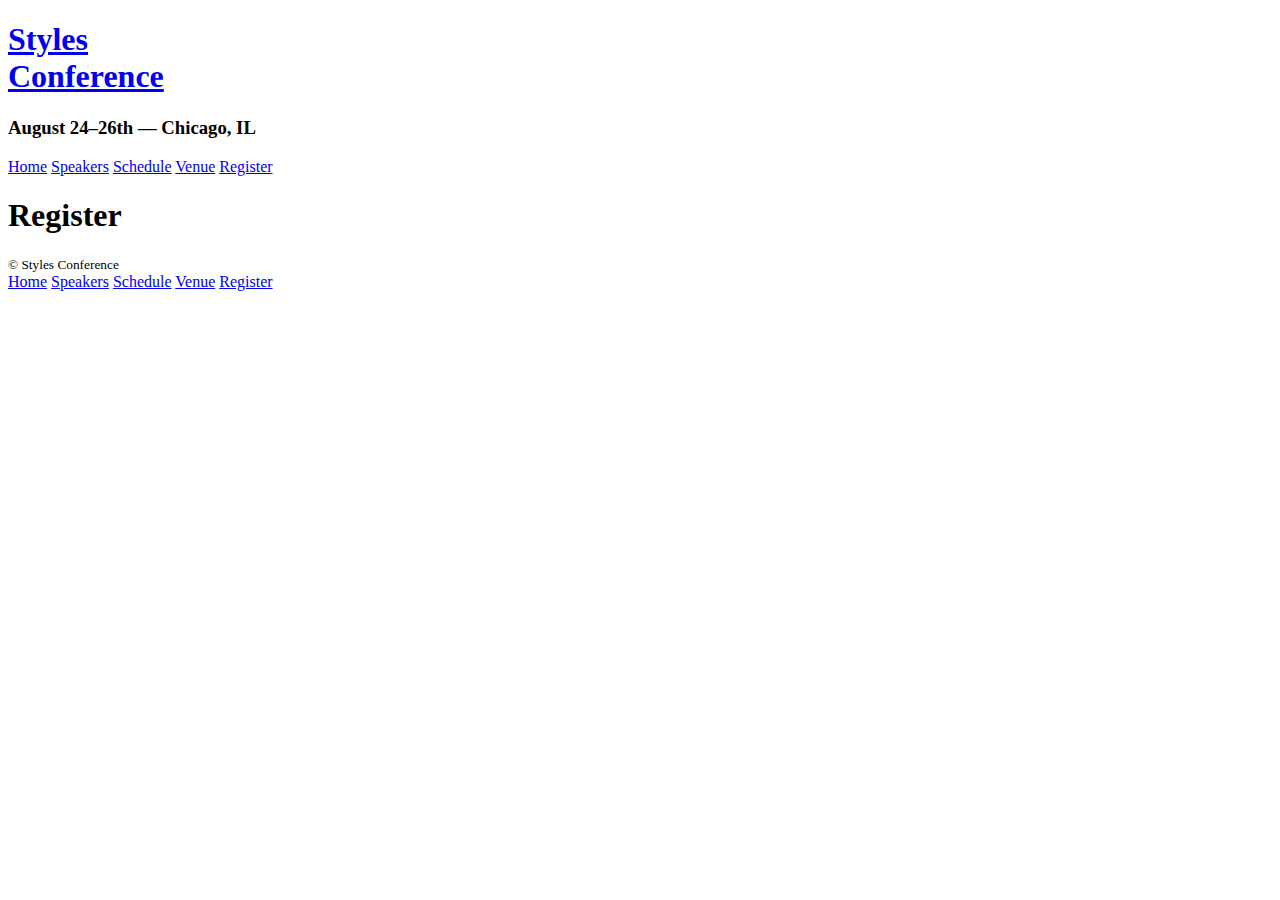
==== register.html @ 85e69a32 "gonna commit and push in case my PC dies" ====
<!DOCTYPE html>
<html lang="en">

  <head>
    <meta charset="utf-8">
    <title>Register - Styles Conference</title>
    <link rel="stylesheet" href="assets/stylesheets/main.css">
  </head>

  <body>

    <!-- Header -->

    <header class="container group">

      <h1 class="logo">
        <a href="index.html">Styles <br> Conference</a>
      </h1>

      <h3 class="tagline">August 24&ndash;26th &mdash; Chicago, IL</h3>

      <nav class="nav primary-nav">
        <a href="index.html">Home</a>
        <a href="speakers.html">Speakers</a>
        <a href="schedule.html">Schedule</a>
        <a href="venue.html">Venue</a>
        <a href="register.html">Register</a>
      </nav>

    </header>

    <!-- Main content -->
<section class="row-alt">
    <div class="container">

      <h1>Register</h1>

    </div>
</section>
    <!-- Footer -->

    <footer class="primary-footer container group">

      <small>&copy; Styles Conference</small>

      <nav class="nav">
        <a href="index.html">Home</a>
        <a href="speakers.html">Speakers</a>
        <a href="schedule.html">Schedule</a>
        <a href="venue.html">Venue</a>
        <a href="register.html">Register</a>
      </nav>

    </footer>

  </body>
</html>
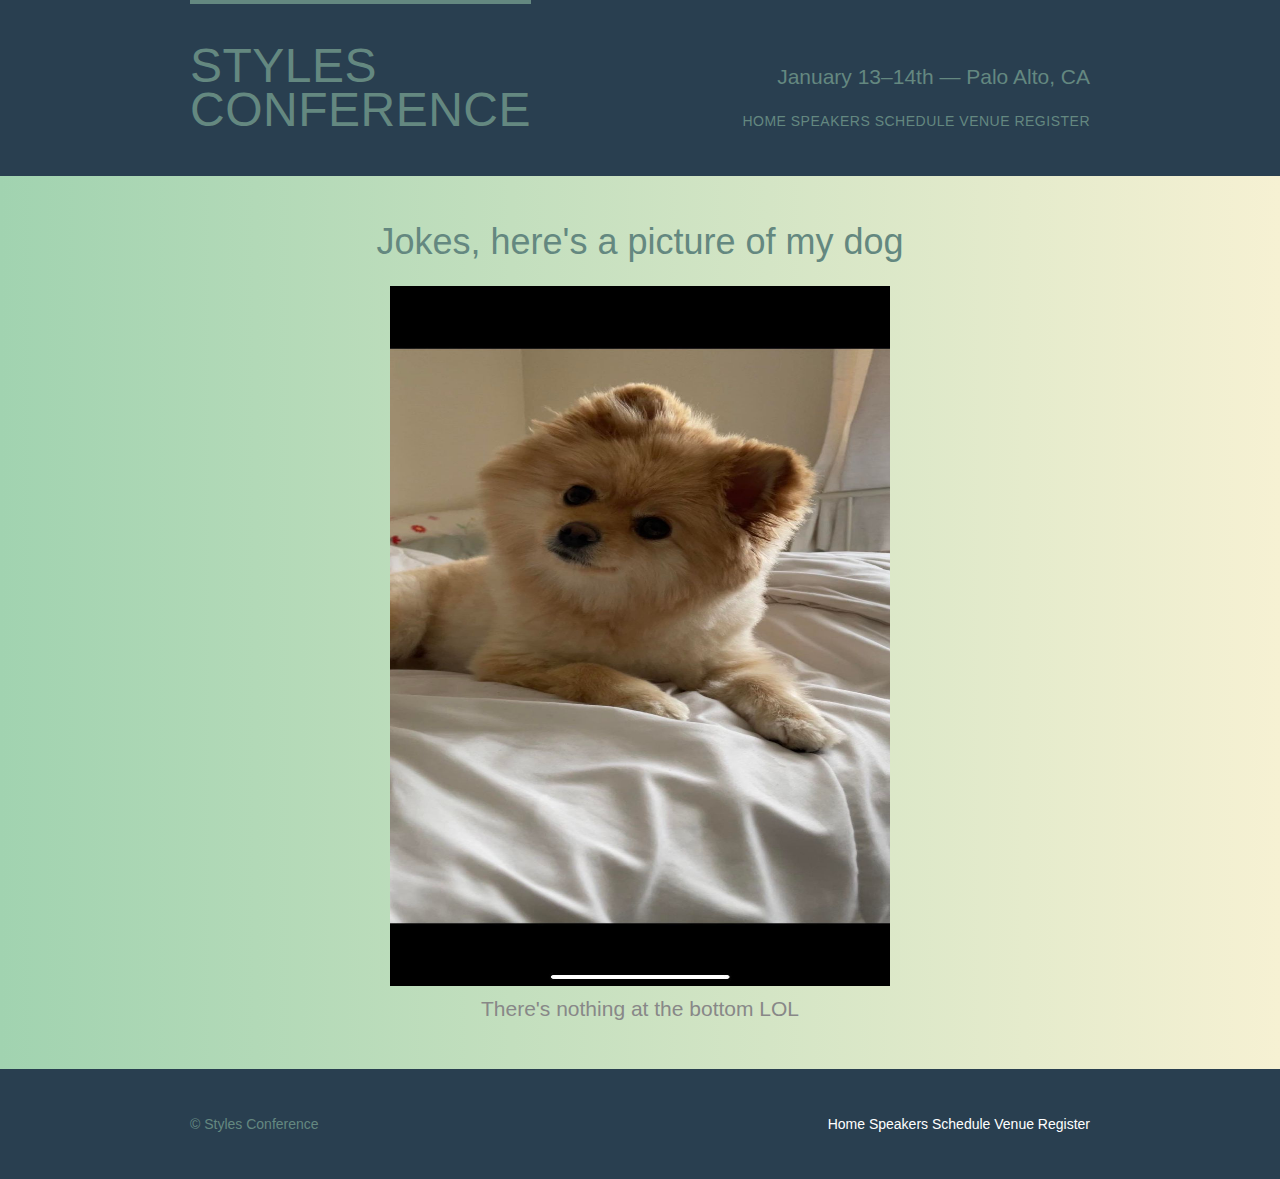
==== commit 5ca08da3: "New fun update" ====
--- a/register.html
+++ b/register.html
@@ -4,7 +4,7 @@
   <head>
     <meta charset="utf-8">
     <title>Register - Styles Conference</title>
-    <link rel="stylesheet" href="assets/stylesheets/main.css">
+    <link rel="stylesheet" href="assets/main.css">
   </head>
 
   <body>
@@ -17,7 +17,7 @@
         <a href="index.html">Styles <br> Conference</a>
       </h1>
 
-      <h3 class="tagline">August 24&ndash;26th &mdash; Chicago, IL</h3>
+      <h3 class="tagline">January 13&ndash;14th &mdash; Palo Alto, CA</h3>
 
       <nav class="nav primary-nav">
         <a href="index.html">Home</a>
@@ -31,9 +31,11 @@
 
     <!-- Main content -->
 <section class="row-alt">
-    <div class="container">
+    <div class="lead container">
 
-      <h1>Register</h1>
+      <h1>Jokes, here's a picture of my dog</h1>
+      <img src="peachy.jpg" alt="My fluffy dog" width="500" height="700">
+      <p>There's nothing at the bottom LOL</p>
 
     </div>
 </section>
--- a/assets/main.css
+++ b/assets/main.css
@@ -0,0 +1,346 @@
+/* http://meyerweb.com/eric/tools/css/reset/
+   v2.0 | 20110126
+   License: none (public domain)
+*/
+
+html, body, div, span, applet, object, iframe,
+h1, h2, h3, h4, h5, h6, p, blockquote, pre,
+a, abbr, acronym, address, big, cite, code,
+del, dfn, em, img, ins, kbd, q, s, samp,
+small, strike, strong, sub, sup, tt, var,
+b, u, i, center,
+dl, dt, dd, ol, ul, li,
+fieldset, form, label, legend,
+table, caption, tbody, tfoot, thead, tr, th, td,
+article, aside, canvas, details, embed,
+figure, figcaption, footer, header, hgroup,
+menu, nav, output, ruby, section, summary,
+time, mark, audio, video {
+  margin: 0;
+  padding: 0;
+  border: 0;
+  font-size: 100%;
+  font: inherit;
+  vertical-align: baseline;
+}
+/* HTML5 display-role reset for older browsers */
+article, aside, details, figcaption, figure,
+footer, header, hgroup, menu, nav, section {
+  display: block;
+}
+body {
+  line-height: 1;
+}
+ol, ul {
+  list-style: none;
+}
+blockquote, q {
+  quotes: none;
+}
+blockquote:before, blockquote:after,
+q:before, q:after {
+  content: '';
+  content: none;
+}
+table {
+  border-collapse: collapse;
+  border-spacing: 0;
+}
+
+/*
+  ========================================
+  Custom styles
+  ========================================
+*/
+
+body {
+	background: #293f50;
+	color: #888;
+	font: 300 16px/22px "Lato", "Open Sans", "Helvetica Neue", Helvetica, Arial, sans-serif;
+}
+
+/*
+  ========================================
+  Grid
+  ========================================
+*/
+
+*,
+*:before,
+*:after {
+  -webkit-box-sizing: border-box;
+     -moz-box-sizing: border-box;
+          box-sizing: border-box;
+}
+.container,
+.grid {
+  margin: 0 auto;
+  width: 960px;
+}
+.container {
+  padding-left: 30px;
+  padding-right: 30px;
+}
+.grid,
+.col-1-3,
+.col-2-3 {
+  padding-left: 15px;
+  padding-right: 15px;
+}
+.col-1-3,
+.col-2-3  {
+  display: inline-block;
+  vertical-align: top;
+}
+.col-1-3 {
+  width: 33.33%;
+}
+.col-2-3 {
+  width: 66.66%;
+}
+
+/*
+  ========================================
+  Clearfix
+  ========================================
+*/
+
+.group:before,
+.group:after {
+  content: "";
+  display: table;
+}
+.group:after {
+  clear: both;
+}
+.group {
+  clear: both;
+  *zoom: 1;
+}
+
+/*
+  ========================================
+  Typography
+  ========================================
+*/
+
+h1, h2, h3, h4 {
+  color: #648880;
+}
+h1, h3, h4, h5, p {
+  margin-bottom: 22px;
+}
+h1 {
+  font-size: 36px;
+  line-height: 44px;
+}
+h2 {
+  font-size: 24px;
+  line-height: 44px;
+}
+h3 {
+  font-size: 21px;
+}
+h4 {
+  font-size: 18px;
+}
+h5 {
+  color: #a9b2b9;
+  font-size: 14px;
+  font-weight: 400;
+  text-transform: uppercase;
+}
+strong {
+  font-weight: 400;
+}
+cite,
+em {
+  font-style: italic;
+}
+
+/*
+  ========================================
+  Links
+  ========================================
+*/
+
+a {
+  color: #648880;
+  text-decoration: none;
+}
+a:hover {
+  color: #a9b2b9;
+}
+p a {
+  border-bottom: 1px solid #dfe2e5;
+}
+
+/*
+  ========================================
+  Buttons
+  ========================================
+*/
+
+.btn {
+  border-radius: 5px;
+  color: #fff;
+  cursor: pointer;
+  display: inline-block;
+  font-weight: 400;
+  letter-spacing: .5px;
+  margin: 0;
+  text-transform: uppercase;
+}
+.btn-alt {
+  border: 1px solid #dfff;
+  padding: 10px 30px;
+}
+
+.btn-alt:hover {
+	background: #fff;
+	color: #648880;
+}
+
+/*
+  ========================================
+  Primary header
+  ========================================
+*/
+
+.logo {
+  border-top: 4px solid #648880;
+  float: left;
+  font-size: 48px;
+  font-weight: 100;
+  letter-spacing: .5px;
+  line-height: 44px;
+  padding: 40px 0 22px 0;
+  text-transform: uppercase;
+}
+.tagline {
+  margin: 66px 0 22px 0;
+  text-align: right;
+}
+.primary-nav {
+  font-size: 14px;
+  font-weight: 400;
+  letter-spacing: .5px;
+  text-transform: uppercase;
+}
+
+/*
+  ========================================
+  Primary footer
+  ========================================
+*/
+
+.primary-footer {
+  color: #648880;
+  font-size: 14px;
+  padding-bottom: 44px;
+  padding-top: 44px;
+}
+.primary-footer small {
+  float: left;
+  font-weight: 400;
+}
+
+/*
+  ========================================
+  Navigation
+  ========================================
+*/
+
+.nav {
+  text-align: right;
+}
+
+/*
+  ========================================
+  Home
+  ========================================
+*/
+
+.hero {
+	color: #fff;
+  line-height: 44px;
+  padding: 22px 80px 66px 80px;
+  text-align: center;
+}
+.hero h2 {
+  font-size: 36px;
+}
+.hero p {
+  font-size: 24px;
+  font-weight: 100;
+}
+
+.fun {
+	color: #fff;
+	font-size: 4px;
+	font-weight: 300;
+}
+
+.teaser a:hover h3 {
+  color: #a9b2b9;
+}
+
+.primary-header a,
+.primary-footer a {
+	color: #fff;
+}
+
+.primary-header a:hover,
+.primary-footer a:hover {
+	color: #648880;
+}
+
+/*
+===============
+Rows
+===============
+*/
+
+.row {
+	background: #fff;
+	padding: 66px 0 44px 0;
+}
+
+.row,
+.row-alt {
+	min-width: 960px;
+}
+
+.row-alt {
+	background:#cbe2c1;
+	background: -webkit-linear-gradient(to right, #a1d3b0, #f6f1d3);
+	background: -moz-linear-gradient(to right, #a1d3b0, #f6f1d3);
+	background: linear-gradient(to right, #a1d3b0, #f6f1d3);
+	padding: 44px 0 22px 0;
+}
+
+/*
+=====================
+Leads
+=====================
+*/
+
+.lead {
+	text-align: center;
+}
+
+.lead p {
+	font-size: 21px;
+	line-height: 33px;
+}
+
+/*
+================
+Peachy
+================
+*/
+
+.peachy.jpg {
+	width: 500px;
+	height: 500px;
+}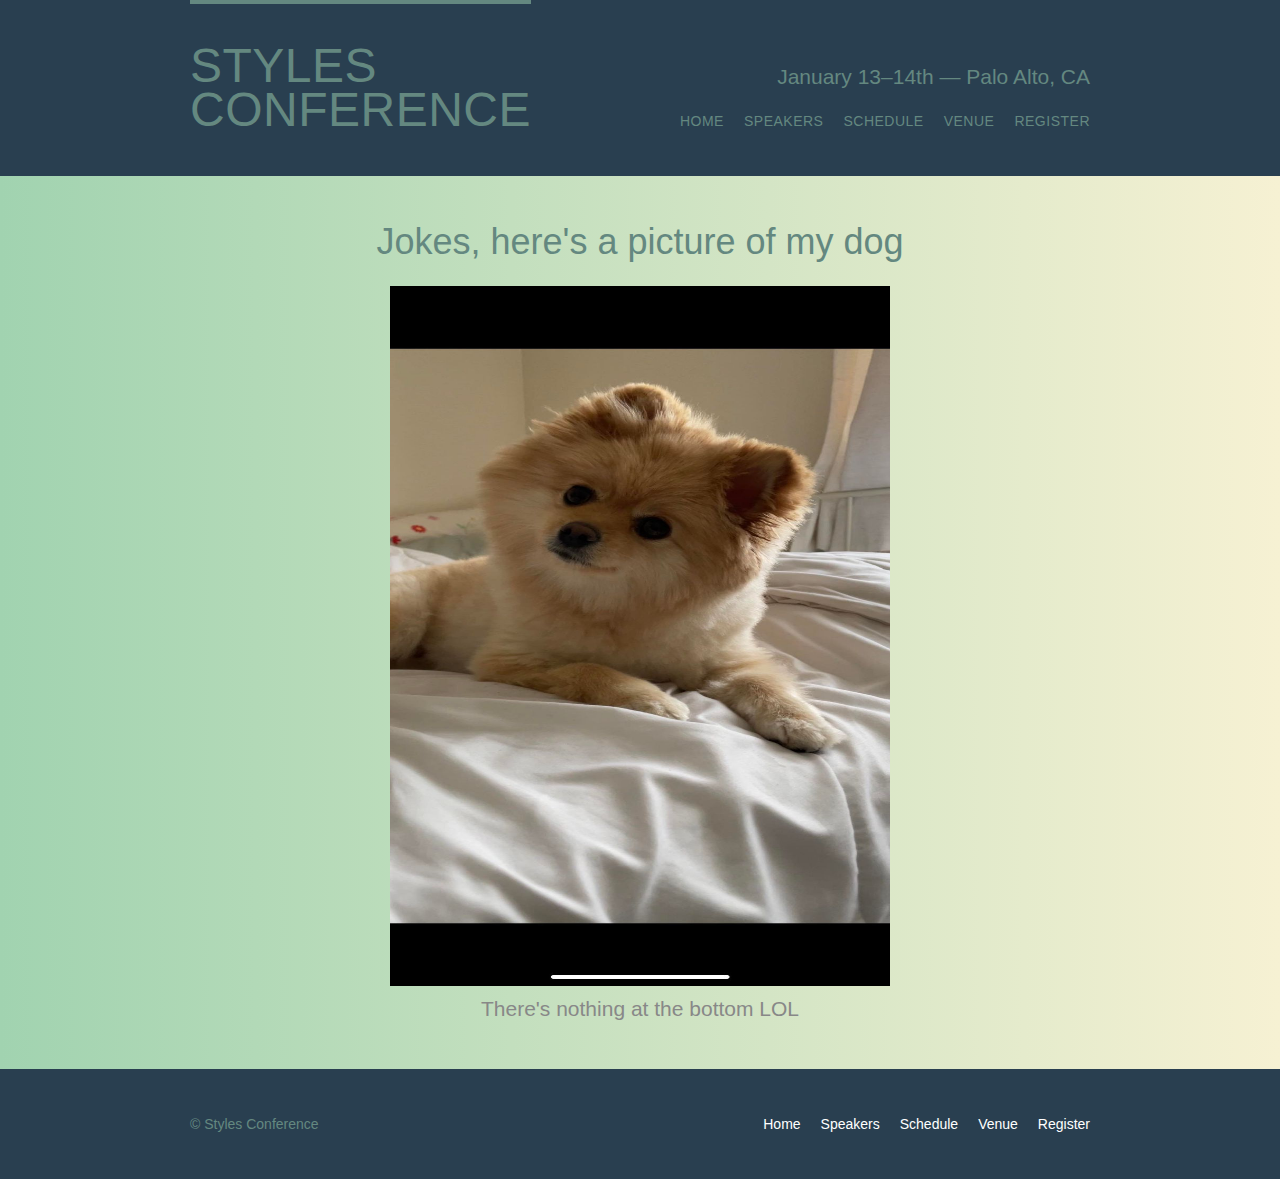
==== commit 3b7cc06c: "committing so that I can use this on my laptop" ====
--- a/register.html
+++ b/register.html
@@ -20,11 +20,13 @@
       <h3 class="tagline">January 13&ndash;14th &mdash; Palo Alto, CA</h3>
 
       <nav class="nav primary-nav">
-        <a href="index.html">Home</a>
-        <a href="speakers.html">Speakers</a>
-        <a href="schedule.html">Schedule</a>
-        <a href="venue.html">Venue</a>
-        <a href="register.html">Register</a>
+        <ul>
+            <li><a href="index.html">Home</a></li><!--
+            --><li><a href="speakers.html">Speakers</a></li><!--
+            --><li><a href="schedule.html">Schedule</a></li><!--
+            --><li><a href="venue.html">Venue</a></li><!--
+            --><li><a href="register.html">Register</a></li>
+          </ul>
       </nav>
 
     </header>
@@ -46,11 +48,13 @@
       <small>&copy; Styles Conference</small>
 
       <nav class="nav">
-        <a href="index.html">Home</a>
-        <a href="speakers.html">Speakers</a>
-        <a href="schedule.html">Schedule</a>
-        <a href="venue.html">Venue</a>
-        <a href="register.html">Register</a>
+        <ul>
+            <li><a href="index.html">Home</a></li><!--
+            --><li><a href="speakers.html">Speakers</a></li><!--
+            --><li><a href="schedule.html">Schedule</a></li><!--
+            --><li><a href="venue.html">Venue</a></li><!--
+            --><li><a href="register.html">Register</a></li>
+        </ul>
       </nav>
 
     </footer>
--- a/assets/main.css
+++ b/assets/main.css
@@ -255,6 +255,16 @@
   text-align: right;
 }
 
+.nav li {
+	display: inline-block;
+	margin: 0 10px;
+	vertical-align: top;
+}
+
+.nav li:last-child {
+	margin-right: 0;
+}
+
 /*
   ========================================
   Home
@@ -280,6 +290,14 @@
 	font-size: 4px;
 	font-weight: 300;
 }
+
+.teaser {
+	border-radius: 5px;
+	display: block;
+	margin-bottom: 22px;
+	max-width: 100%;
+}
+
 
 .teaser a:hover h3 {
   color: #a9b2b9;
@@ -343,4 +361,43 @@
 .peachy.jpg {
 	width: 500px;
 	height: 500px;
+}
+
+/*
+=================
+Speaker info
+=================
+*/
+
+.speaker-info {
+	border: 1px solid #dfe2e5;
+	border-radius: 5px;
+	margin-top: 88px;
+	padding-bottom: 22px;
+	text-align: center; 
+}
+
+.speaker {
+	margin-bottom: 44px;
+}
+
+.speaker-info img {
+	border-radius: 50%;
+	height: 130px;
+	margin-top: -66px 0 22px 0;
+	vertical-align: top;
+}
+
+/*
+==================
+Venue
+==================
+*/
+
+.venue-theatre {
+	margin-bottom: 66px;
+}
+
+.venue-hotel {
+	margin-bottom: 22px;
 }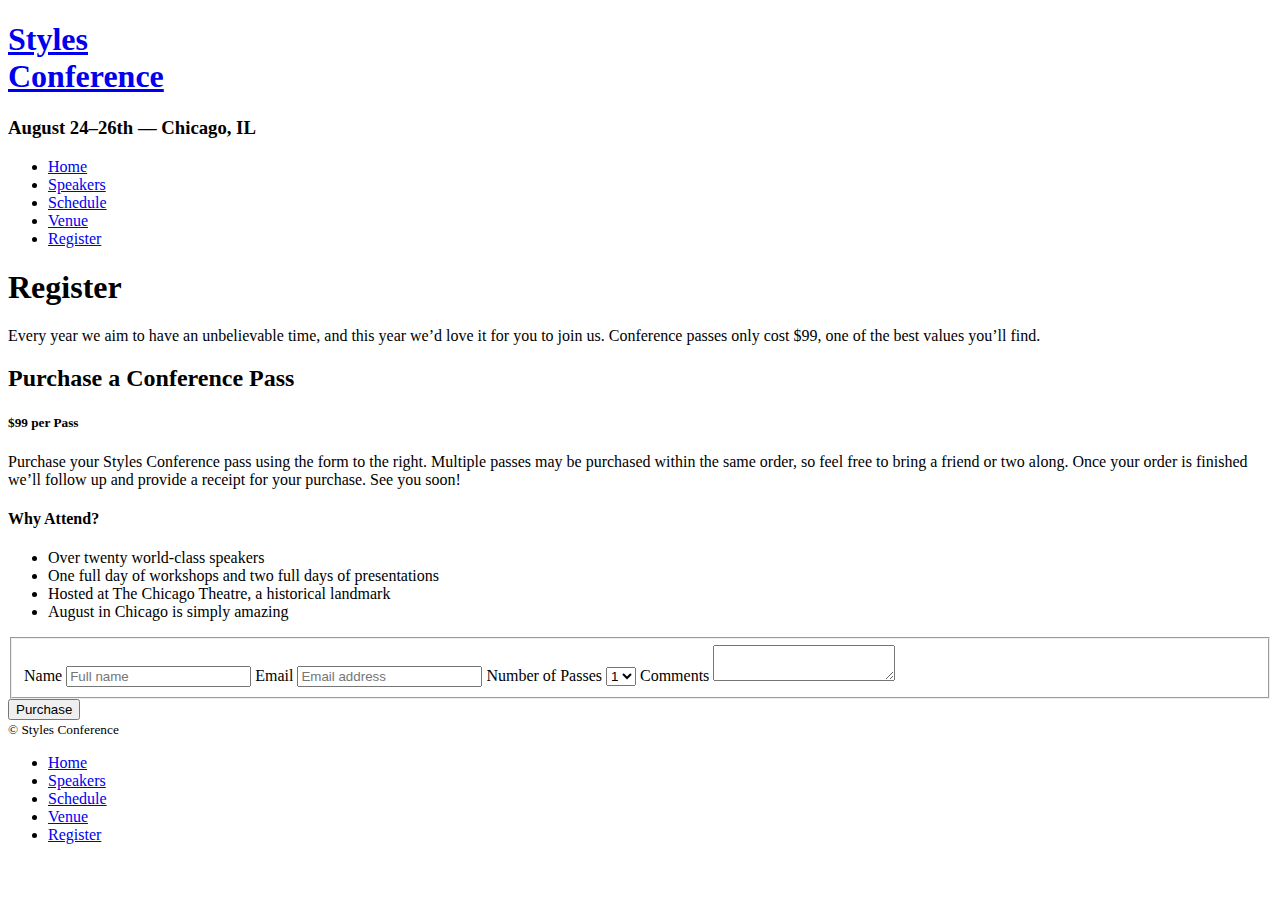
==== commit 11ff7900: "finalized and finished" ====
--- a/register.html
+++ b/register.html
@@ -4,43 +4,112 @@
   <head>
     <meta charset="utf-8">
     <title>Register - Styles Conference</title>
-    <link rel="stylesheet" href="assets/main.css">
+    <link rel="stylesheet" href="assets/stylesheets/main.css">
+    <link rel="stylesheet" href="http://fonts.googleapis.com/css?family=Lato:100,300,400">
   </head>
 
   <body>
 
     <!-- Header -->
 
-    <header class="container group">
+    <header class="primary-header container group">
 
       <h1 class="logo">
         <a href="index.html">Styles <br> Conference</a>
       </h1>
 
-      <h3 class="tagline">January 13&ndash;14th &mdash; Palo Alto, CA</h3>
+      <h3 class="tagline">August 24&ndash;26th &mdash; Chicago, IL</h3>
 
       <nav class="nav primary-nav">
         <ul>
-            <li><a href="index.html">Home</a></li><!--
-            --><li><a href="speakers.html">Speakers</a></li><!--
-            --><li><a href="schedule.html">Schedule</a></li><!--
-            --><li><a href="venue.html">Venue</a></li><!--
-            --><li><a href="register.html">Register</a></li>
-          </ul>
+          <li><a href="index.html">Home</a></li><!--
+          --><li><a href="speakers.html">Speakers</a></li><!--
+          --><li><a href="schedule.html">Schedule</a></li><!--
+          --><li><a href="venue.html">Venue</a></li><!--
+          --><li><a href="register.html">Register</a></li>
+        </ul>
       </nav>
 
     </header>
 
+    <!-- Lead -->
+
+    <section class="row-alt">
+      <div class="lead container">
+
+        <h1>Register</h1>
+
+        <p>Every year we aim to have an unbelievable time, and this year we&#8217;d love it for you to join us. Conference passes only cost $99, one of the best values you&#8217;ll find.</p>
+
+      </div>
+    </section>
+
     <!-- Main content -->
-<section class="row-alt">
-    <div class="lead container">
 
-      <h1>Jokes, here's a picture of my dog</h1>
-      <img src="peachy.jpg" alt="My fluffy dog" width="500" height="700">
-      <p>There's nothing at the bottom LOL</p>
+    <section class="row">
+      <div class="grid">
 
-    </div>
-</section>
+        <!-- Details -->
+
+        <section class="col-2-3">
+
+          <h2>Purchase a Conference Pass</h2>
+          <h5>$99 per Pass</h5>
+
+          <p>Purchase your Styles Conference pass using the form to the right. Multiple passes may be purchased within the same order, so feel free to bring a friend or two along. Once your order is finished we&#8217;ll follow up and provide a receipt for your purchase. See you soon!</p>
+
+          <h4>Why Attend?</h4>
+
+          <ul class="why-attend">
+            <li>Over twenty world-class speakers</li>
+            <li>One full day of workshops and two full days of presentations</li>
+            <li>Hosted at The Chicago Theatre, a historical landmark</li>
+            <li>August in Chicago is simply amazing</li>
+          </ul>
+
+        </section><!--
+
+        Registration form
+
+        --><form class="col-1-3" action="#" method="post">
+
+          <fieldset class="register-group">
+
+            <label>
+              Name
+              <input type="text" name="name" placeholder="Full name" required>
+            </label>
+
+            <label>
+              Email
+              <input type="email" name="email" placeholder="Email address" required>
+            </label>
+
+            <label>
+              Number of Passes
+              <select name="quantity" required>
+                <option value="1" selected>1</option>
+                <option value="2">2</option>
+                <option value="3">3</option>
+                <option value="4">4</option>
+                <option value="5">5</option>
+              </select>
+            </label>
+
+            <label>
+              Comments
+              <textarea name="comments"></textarea>
+            </label>
+
+          </fieldset>
+
+          <input class="btn btn-default" type="submit" name="submit" value="Purchase">
+
+        </form>
+
+      </div>
+    </section>
+
     <!-- Footer -->
 
     <footer class="primary-footer container group">
@@ -49,11 +118,11 @@
 
       <nav class="nav">
         <ul>
-            <li><a href="index.html">Home</a></li><!--
-            --><li><a href="speakers.html">Speakers</a></li><!--
-            --><li><a href="schedule.html">Schedule</a></li><!--
-            --><li><a href="venue.html">Venue</a></li><!--
-            --><li><a href="register.html">Register</a></li>
+          <li><a href="index.html">Home</a></li><!--
+          --><li><a href="speakers.html">Speakers</a></li><!--
+          --><li><a href="schedule.html">Schedule</a></li><!--
+          --><li><a href="venue.html">Venue</a></li><!--
+          --><li><a href="register.html">Register</a></li>
         </ul>
       </nav>
 
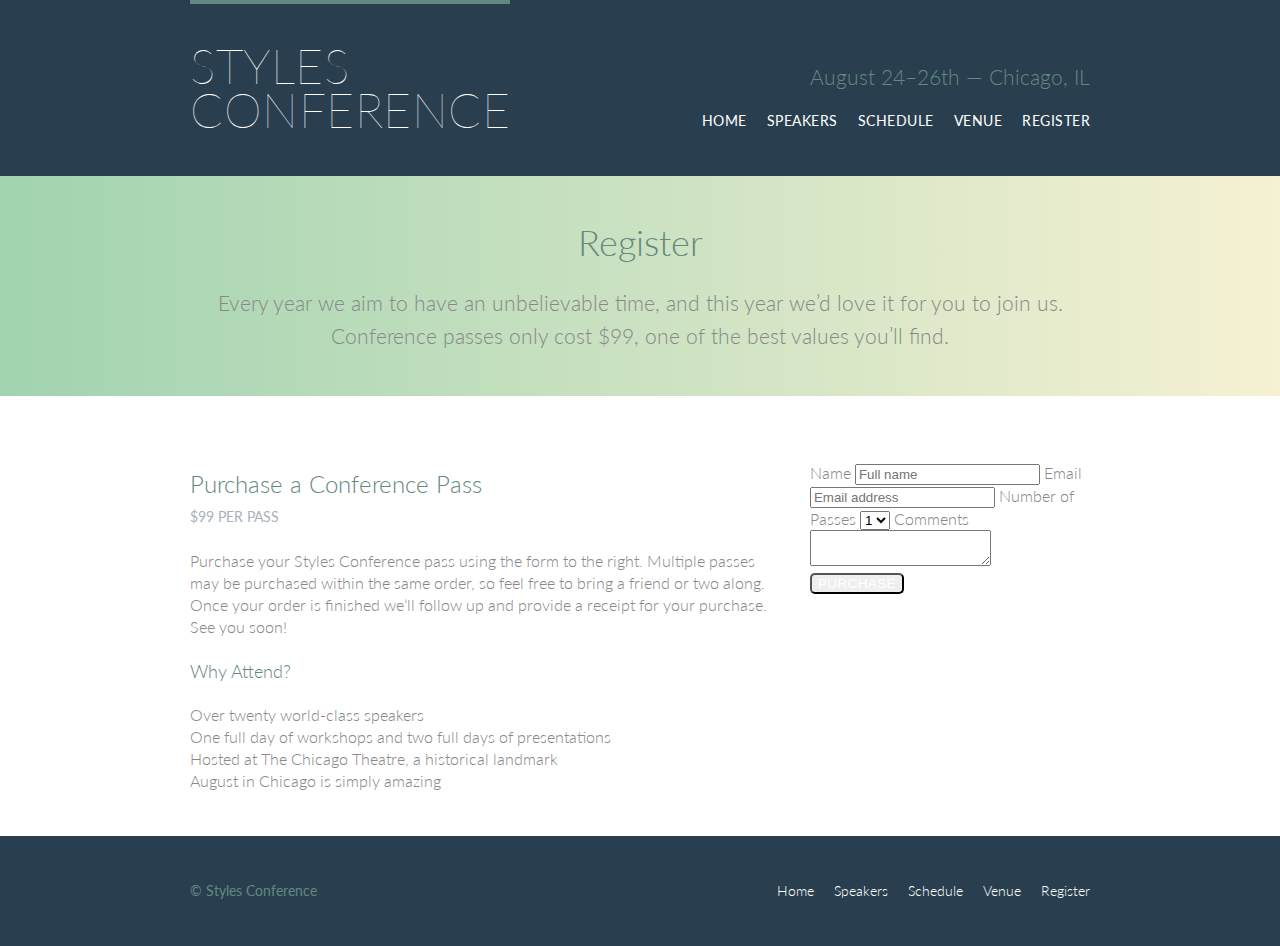
==== commit 9448f7a5: "new update" ====
--- a/register.html
+++ b/register.html
@@ -4,7 +4,7 @@
   <head>
     <meta charset="utf-8">
     <title>Register - Styles Conference</title>
-    <link rel="stylesheet" href="assets/stylesheets/main.css">
+    <link rel="stylesheet" href="assets/main.css">
     <link rel="stylesheet" href="http://fonts.googleapis.com/css?family=Lato:100,300,400">
   </head>
 
--- a/assets/main.css
+++ b/assets/main.css
@@ -0,0 +1,483 @@
+/* http://meyerweb.com/eric/tools/css/reset/
+   v2.0 | 20110126
+   License: none (public domain)
+*/
+
+html, body, div, span, applet, object, iframe,
+h1, h2, h3, h4, h5, h6, p, blockquote, pre,
+a, abbr, acronym, address, big, cite, code,
+del, dfn, em, img, ins, kbd, q, s, samp,
+small, strike, strong, sub, sup, tt, var,
+b, u, i, center,
+dl, dt, dd, ol, ul, li,
+fieldset, form, label, legend,
+table, caption, tbody, tfoot, thead, tr, th, td,
+article, aside, canvas, details, embed,
+figure, figcaption, footer, header, hgroup,
+menu, nav, output, ruby, section, summary,
+time, mark, audio, video {
+  margin: 0;
+  padding: 0;
+  border: 0;
+  font-size: 100%;
+  font: inherit;
+  vertical-align: baseline;
+}
+/* HTML5 display-role reset for older browsers */
+article, aside, details, figcaption, figure,
+footer, header, hgroup, menu, nav, section {
+  display: block;
+}
+body {
+  line-height: 1;
+}
+ol, ul {
+  list-style: none;
+}
+blockquote, q {
+  quotes: none;
+}
+blockquote:before, blockquote:after,
+q:before, q:after {
+  content: '';
+  content: none;
+}
+table {
+  border-collapse: collapse;
+  border-spacing: 0;
+}
+
+/*
+  ========================================
+  Custom styles
+  ========================================
+*/
+
+body {
+	background: #293f50;
+	color: #888;
+	font: 300 16px/22px "Lato", "Open Sans", "Helvetica Neue", Helvetica, Arial, sans-serif;
+}
+
+/*
+  ========================================
+  Grid
+  ========================================
+*/
+
+*,
+*:before,
+*:after {
+  -webkit-box-sizing: border-box;
+     -moz-box-sizing: border-box;
+          box-sizing: border-box;
+}
+.container,
+.grid {
+  margin: 0 auto;
+  width: 960px;
+}
+.container {
+  padding-left: 30px;
+  padding-right: 30px;
+}
+.grid,
+.col-1-3,
+.col-2-3 {
+  padding-left: 15px;
+  padding-right: 15px;
+}
+.col-1-3,
+.col-2-3  {
+  display: inline-block;
+  vertical-align: top;
+}
+.col-1-3 {
+  width: 33.33%;
+}
+.col-2-3 {
+  width: 66.66%;
+}
+
+/*
+  ========================================
+  Clearfix
+  ========================================
+*/
+
+.group:before,
+.group:after {
+  content: "";
+  display: table;
+}
+.group:after {
+  clear: both;
+}
+.group {
+  clear: both;
+  *zoom: 1;
+}
+
+/*
+  ========================================
+  Typography
+  ========================================
+*/
+
+h1, h2, h3, h4 {
+  color: #648880;
+}
+h1, h3, h4, h5, p {
+  margin-bottom: 22px;
+}
+h1 {
+  font-size: 36px;
+  line-height: 44px;
+}
+h2 {
+  font-size: 24px;
+  line-height: 44px;
+}
+h3 {
+  font-size: 21px;
+}
+h4 {
+  font-size: 18px;
+}
+h5 {
+  color: #a9b2b9;
+  font-size: 14px;
+  font-weight: 400;
+  text-transform: uppercase;
+}
+strong {
+  font-weight: 400;
+}
+cite,
+em {
+  font-style: italic;
+}
+
+/*
+  ========================================
+  Links
+  ========================================
+*/
+
+a {
+  color: #648880;
+  text-decoration: none;
+}
+a:hover {
+  color: #a9b2b9;
+}
+p a {
+  border-bottom: 1px solid #dfe2e5;
+}
+
+/*
+  ========================================
+  Buttons
+  ========================================
+*/
+
+.btn {
+  border-radius: 5px;
+  color: #fff;
+  cursor: pointer;
+  display: inline-block;
+  font-weight: 400;
+  letter-spacing: .5px;
+  margin: 0;
+  text-transform: uppercase;
+}
+.btn-alt {
+  border: 1px solid #dfff;
+  padding: 10px 30px;
+}
+
+.btn-alt:hover {
+	background: #fff;
+	color: #648880;
+}
+
+/*
+  ========================================
+  Primary header
+  ========================================
+*/
+
+.logo {
+  border-top: 4px solid #648880;
+  float: left;
+  font-size: 48px;
+  font-weight: 100;
+  letter-spacing: .5px;
+  line-height: 44px;
+  padding: 40px 0 22px 0;
+  text-transform: uppercase;
+}
+.tagline {
+  margin: 66px 0 22px 0;
+  text-align: right;
+}
+.primary-nav {
+  font-size: 14px;
+  font-weight: 400;
+  letter-spacing: .5px;
+  text-transform: uppercase;
+}
+
+/*
+  ========================================
+  Primary footer
+  ========================================
+*/
+
+.primary-footer {
+  color: #648880;
+  font-size: 14px;
+  padding-bottom: 44px;
+  padding-top: 44px;
+}
+.primary-footer small {
+  float: left;
+  font-weight: 400;
+}
+
+/*
+  ========================================
+  Navigation
+  ========================================
+*/
+
+.nav {
+  text-align: right;
+}
+
+.nav li {
+	display: inline-block;
+	margin: 0 10px;
+	vertical-align: top;
+}
+
+.nav li:last-child {
+	margin-right: 0;
+}
+
+/*
+  ========================================
+  Home
+  ========================================
+*/
+
+.hero {
+	color: #fff;
+  line-height: 44px;
+  padding: 22px 80px 66px 80px;
+  text-align: center;
+}
+.hero h2 {
+  font-size: 36px;
+}
+.hero p {
+  font-size: 24px;
+  font-weight: 100;
+}
+
+.fun {
+	color: #fff;
+	font-size: 4px;
+	font-weight: 300;
+}
+
+.teaser {
+	border-radius: 5px;
+	display: block;
+	margin-bottom: 22px;
+	max-width: 100%;
+}
+
+
+.teaser a:hover h3 {
+  color: #a9b2b9;
+}
+
+.primary-header a,
+.primary-footer a {
+	color: #fff;
+}
+
+.primary-header a:hover,
+.primary-footer a:hover {
+	color: #648880;
+}
+
+/*
+===============
+Rows
+===============
+*/
+
+.row {
+	background: #fff;
+	padding: 66px 0 44px 0;
+}
+
+.row,
+.row-alt {
+	min-width: 960px;
+}
+
+.row-alt {
+	background:#cbe2c1;
+	background: -webkit-linear-gradient(to right, #a1d3b0, #f6f1d3);
+	background: -moz-linear-gradient(to right, #a1d3b0, #f6f1d3);
+	background: linear-gradient(to right, #a1d3b0, #f6f1d3);
+	padding: 44px 0 22px 0;
+}
+
+/*
+=====================
+Leads
+=====================
+*/
+
+.lead {
+	text-align: center;
+}
+
+.lead p {
+	font-size: 21px;
+	line-height: 33px;
+}
+
+/*
+================
+Peachy
+================
+*/
+
+.peachy.jpg {
+	width: 500px;
+	height: 500px;
+}
+
+/*
+=================
+Speaker info
+=================
+*/
+
+.speaker-info {
+	border: 1px solid #dfe2e5;
+	border-radius: 5px;
+	margin-top: 88px;
+	padding-bottom: 22px;
+	text-align: center; 
+}
+
+.speaker {
+	margin-bottom: 44px;
+}
+
+.speaker-info img {
+	border-radius: 50%;
+	height: 130px;
+	margin-top: -66px 0 22px 0;
+	vertical-align: top;
+}
+
+/*
+==================
+Venue
+==================
+*/
+
+.venue-theatre {
+	margin-bottom: 66px;
+}
+
+.venue-hotel {
+	margin-bottom: 22px;
+}
+
+/*
+==================
+Schedule
+==================
+*/
+
+table {
+	margin-bottom: 44px;
+	width: 100%;
+}
+
+table:last-child {
+	margin-bottom: 0px;
+}
+
+td, th {
+	padding-bottom: 22px;
+	vertical-align: top;
+}
+
+th {
+	padding-right: 45px;
+	text-align: right;
+	width: 20%;
+}
+
+td {
+	width: 40%;
+}
+
+thead {
+	line-height: 44px;
+}
+
+thead th {
+	color: #648880;
+	font-size: 24px;
+}
+
+tbody th {
+	color: #a9b2b9;
+	font-size: 14px;
+	font-weight: 400;
+	padding-top: 22px;
+	text-transform: uppercase;
+}
+
+tbody td {
+	border-top: 1px solid #dfe2e5;
+	padding-top: 21px;
+}
+
+tbody td:first-of-type {
+	padding-right: 15px;
+}
+
+tbody td:last-of-type {
+	padding-left: 15px;
+}
+
+
+tbody td:only-of-type {
+	padding-right: 0;
+	padding-left: 0;
+}
+
+table a {
+	color: #888;
+}
+
+table h4 {
+	margin-bottom: 0;
+}
+
+.schedule-offset {
+	color: #a9b2b9;
+}
+
+
